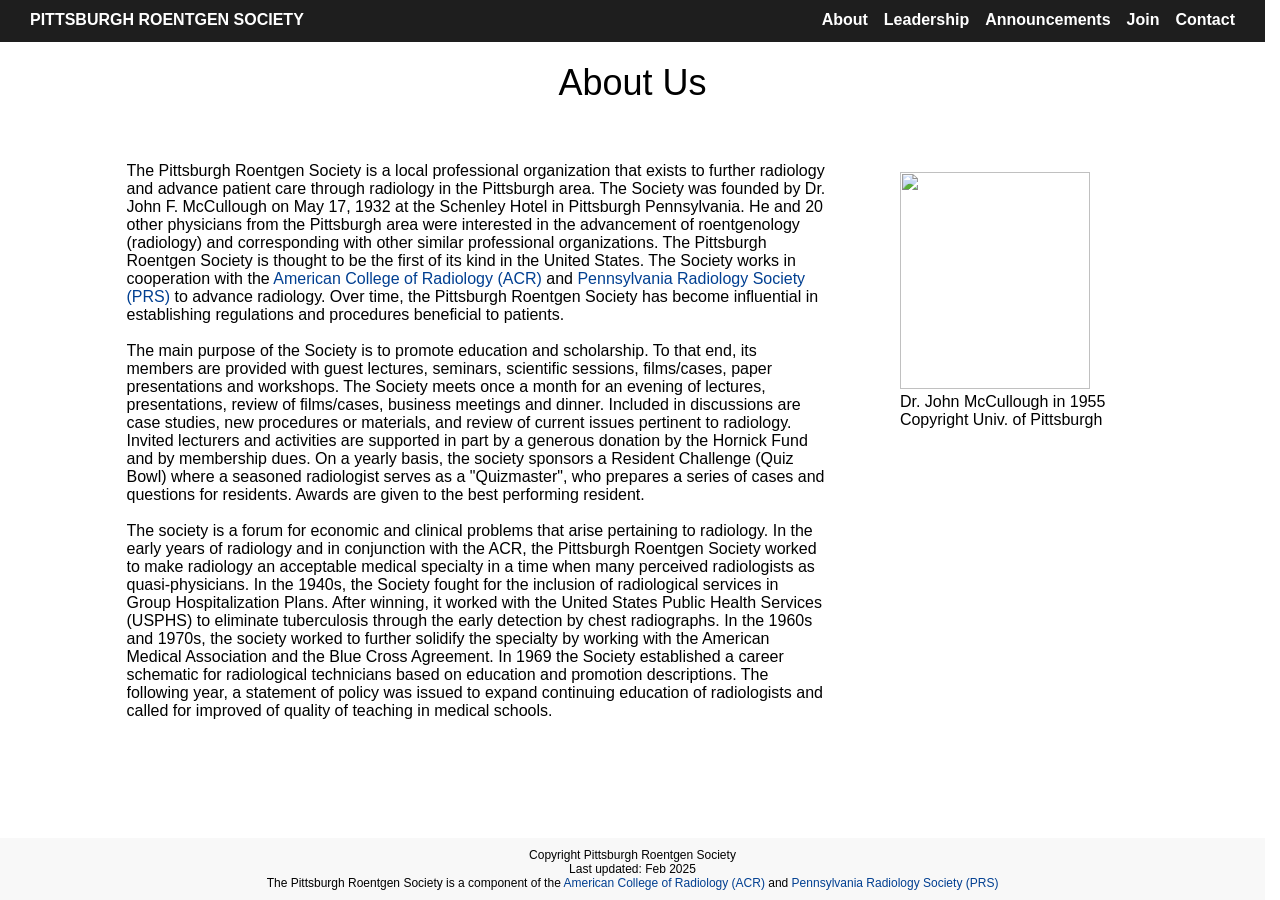
==== about.html @ 7823d3b1 "Add files via upload" ====
<!DOCTYPE html>
<html lang="en">
<head>
    <meta charset="UTF-8">
    <title>Pittsburgh Roentgen Society</title> 
    <link rel="stylesheet" href="styles.css">
    <link rel="shortcut icon" type="image/x-icon" href="icon.png" />
</head>

<body>


<nav class="navbar">
    <ul class = "nav-links">
        <li class = "logo"><a href="index.html"> PITTSBURGH ROENTGEN SOCIETY</a></li>
    </ul>    
    <ul class="nav-links">
        <li class = "logo"><a href="about.html">About</a></li>
        <li class = "logo"><a href="leadership.html">Leadership</a></li>
        <li class = "logo"><a href="announcements.html">Announcements</a></li>
        <li class = "logo"><a href="join.html">Join</a></li>
        <li class = "logo"><a href="contact.html">Contact</a></li>
    </ul>
</nav>


<main>

    <div class = "t1">

    About Us

    </div>

    <br>

    <div style="padding-top:20px" class = "about_container">

        <div class = "about_1">
        
            <p> The Pittsburgh Roentgen Society is a local professional organization that exists to further radiology and advance patient care through radiology in the Pittsburgh area. The Society was founded by Dr. John F. McCullough on May 17, 1932 at the Schenley Hotel in Pittsburgh Pennsylvania. He and 20 other physicians from the Pittsburgh area were interested in the advancement of roentgenology (radiology) and corresponding with other similar professional organizations. The Pittsburgh Roentgen Society is thought to be the first of its kind in the United States. The Society works in cooperation with the <a href="https://www.acr.org/">American College of Radiology (ACR)</a> and <a href="https://paradsoc.org/?"> Pennsylvania Radiology Society (PRS) </a> to advance radiology. Over time, the Pittsburgh Roentgen Society has become  influential in establishing regulations and procedures beneficial to patients. </p>

            <br>

            <p> The main purpose of the Society is to promote education and scholarship. To that end, its members are provided with guest lectures, seminars, scientific sessions, films/cases, paper presentations and workshops. The Society meets once a month for an evening of lectures, presentations, review of films/cases, business meetings and dinner. Included in discussions are case studies, new procedures or materials, and review of current issues pertinent to radiology. Invited lecturers and activities are supported in part by a generous donation by the Hornick Fund and by membership dues. On a yearly basis, the society sponsors a Resident Challenge (Quiz Bowl) where a seasoned radiologist serves as a "Quizmaster", who prepares a series of cases and questions for residents. Awards are given to the best performing resident. </p>

            <br>

            <p> The society is a forum for economic and clinical problems that arise pertaining to radiology. In the early years of radiology and in conjunction with the ACR, the Pittsburgh Roentgen Society worked to make radiology an acceptable medical specialty in a time when many perceived radiologists as quasi-physicians. In the 1940s, the Society fought for the inclusion of radiological services in Group Hospitalization Plans. After winning, it worked with the United States Public Health Services (USPHS) to eliminate tuberculosis through the early detection by chest radiographs. In the 1960s and 1970s, the society worked to further solidify the specialty by working with the American Medical Association and the Blue Cross Agreement. In 1969 the Society established a career schematic for radiological technicians based on education and promotion descriptions. The following year, a statement of policy was issued to expand continuing education of radiologists and called for improved of quality of teaching in medical schools. </p>

        </div>


        <div class = "about_2">
            <figure>
                 <img src = "McCullough.jpg" width = "190" height = "217">
                 <figcaption>Dr. John McCullough in 1955 <br> Copyright Univ. of Pittsburgh </figcaption>
            </figure>
        </div>

    </div>

</main>

<br>

<footer>
    <p>Copyright Pittsburgh Roentgen Society</p> 

    <p>Last updated: Feb 2025</p>

    <p> The Pittsburgh Roentgen Society is a component of the <a href="https://www.acr.org/">American College of Radiology (ACR)</a> and <a href="https://paradsoc.org/?"> Pennsylvania Radiology Society (PRS) </a></p>
</footer>


</body>


</html>
---- styles.css ----
html {
  overflow-y: scroll; /* Ensures a scrollbar can appear */
  scrollbar-gutter: stable; /* Reserves space for the scrollbar, preventing layout shift */
}

/* Reset */
* {
    margin: 0;
    padding: 0;
    box-sizing: border-box;
}

/* Navbar container */
.navbar {
    display: flex;
    justify-content: space-between;
    align-items: center;
    background-color: #1e1e1e;
    padding-bottom: 10px;
    padding-left: 30px;
    padding-right: 30px;
}

/* Logo */


.logo {
    color: #ffffff;
    font-size: 28px;
    font-weight: bold;
}

/* Nav links */
.nav-links {
    list-style: none;
    display: flex;
    gap: 16px;
}

/* Links */
.nav-links a {
    color: #ffffff;
    text-decoration: none;
    font-size: 16px;
    transition: color 0.3s ease;
}

/* Hover effect */
.nav-links a:hover {
    color: #7F7F7F;
}



body {
  min-height: 100vh;
  margin: 0;
  font-family: Arial;
}


footer {
  min-height: 50px;
  background: #F8F8F8;
  text-align: center;
  padding-top: 10px;
  padding-bottom: 10px;
  font-size: 12px;
}


/* The article fills all the space between header & footer */

body {
  display: flex;
  flex-direction: column;
}

main {
  flex: 1;
  width: 80%;
  margin: auto;

}

/* titles are centered,
 headings are left,
 paragraphs */


.t1 {
    padding-top: 20px;
    padding-bottom: 20px;
    font-size: 36px;
    text-align: center;
}


.t2 {
    padding-top: 10px;
    padding-bottom: 10px;
    font-size: 20px;
    text-align: center;
}

.h1 {
    padding-top: 20px;
    padding-bottom: 20px;
    font-size: 36px;
    text-align: left;
}

.h2 {
    padding-top: 10px;
    padding-bottom: 10px;
    font-size: 20px;
    text-align: left;
}

.h3 {
    padding-top: 5px;
    padding-bottom: 5px;
    font-size: 16px;
    text-align: left;
}



/* hyperlinks */

a {
    text-decoration: none;
    color: #003F91;
}

a:hover{
    color: grey;
}



.contact{
    padding-top: 10px;
    text-align:center;
}

/* flex container for home */

.home_container{
    display: flex;
    align-items: center;
    gap: 30 px;
    overflow: auto;
    padding-top: 0px;
}


.home_1{
    width: 50%;
}

.home_2{
    width:50%;
    mid-width: 0;
    display: flex;
    justify-content: center;
    padding-top: 10px;
}

/* flex container for leadership */

.lead_container {
    display: grid;
    grid-template-columns: repeat(auto-fill, minmax(200px, 1fr));
    gap: 12px;
    padding-top: 20px;
    padding-bottom: 20px;
    width: 70%;
    margin: 0 auto;
}

.lead{
    display: flex;
    flex-direction: column;
}

.lead img{
    width: 100%;
    aspect-ratio: 1 / 1;     
    object-fit: contain;       
    background: white;
}

.lead_caption{
    padding: 6px;
}

.name{

}

.role{
    font-weight: bold;
    font-size: 14px;
}

.title{
    font-size: 12px;
}

.past_pres{
    width: 70%;
    margin: 0 auto;
}

.year{
    padding-right: 5px;
}

.institution{
    font-size: 14px;
    padding-bottom: 5px;
}

/* flex container for about */

.about_container {
  display: flex; /* Makes the children flex items arranged in a row by default */
  gap: 0px; /* Adds space between the divs */
  overflow: auto;
}

.about_1 {
  width:80%;
  padding-bottom: 20px;
}

.about_2 {
    padding-left: 40px;
    padding-top: 10px;
    width:35%;
    min-width: 0;
    display: flex;
    justify-content: center;
}

.icon{
    display:block;
    margin: auto;
    height: 150px;
    width: 150px
}

.announcements {
    width: 50%;
    display:flex;
    flex-direction: column;
    justify-content: center;
}

.join{
    width: 50%;
    margin-left: auto;
    margin-right: auto;

}

.contact_form {
    text-align: center;
    margin: auto;    
}

iframe {
    width:100%;
    height: 500px;
}

hr {
    margin-left: 0;
}

/* for small screens */

@media(max-width: 850px){

    .home_container, .about_container{
        flex-direction: column;
    }
    .home_1, .home_2, .about_1, .about_2 {
        width:100%;
    }

    /* fix join */
    .join{
        width: 75%;
        margin-left:auto;
        margin-right:auto;
    }

    .announcements{
        width: 75%;
        margin-left:auto;
        margin-right:auto;
    }

    /* fix nav bar */

    .navbar{
        flex-direction: column;
    }

    .lead_container{
        width: 60%
    }

    .past_pres{
        width:100%;
    }
}

@media(max-width:450px){
    .join {
        width: 100%;
        margin-left:auto;
        margin-right:auto
    } 

    .announcements {
        width: 100%;
        margin-left:auto;
        margin-right:auto
    }

}
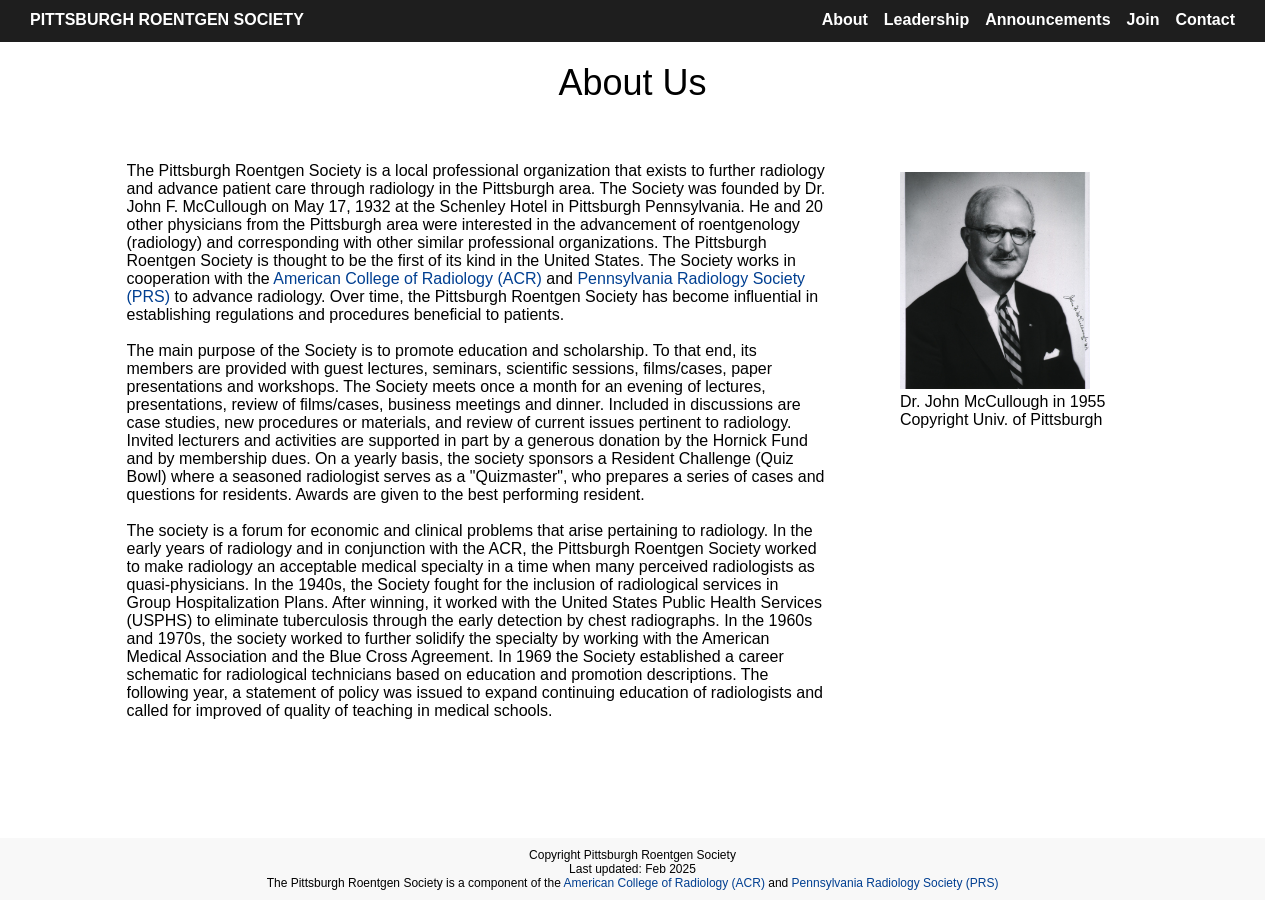
==== commit 7628c7fb: "Add files via upload" ====
--- a/about.html
+++ b/about.html
@@ -53,7 +53,7 @@
 
         <div class = "about_2">
             <figure>
-                 <img src = "McCullough.jpg" width = "190" height = "217">
+                 <img src = "mccullough.jpg" width = "190" height = "217">
                  <figcaption>Dr. John McCullough in 1955 <br> Copyright Univ. of Pittsburgh </figcaption>
             </figure>
         </div>
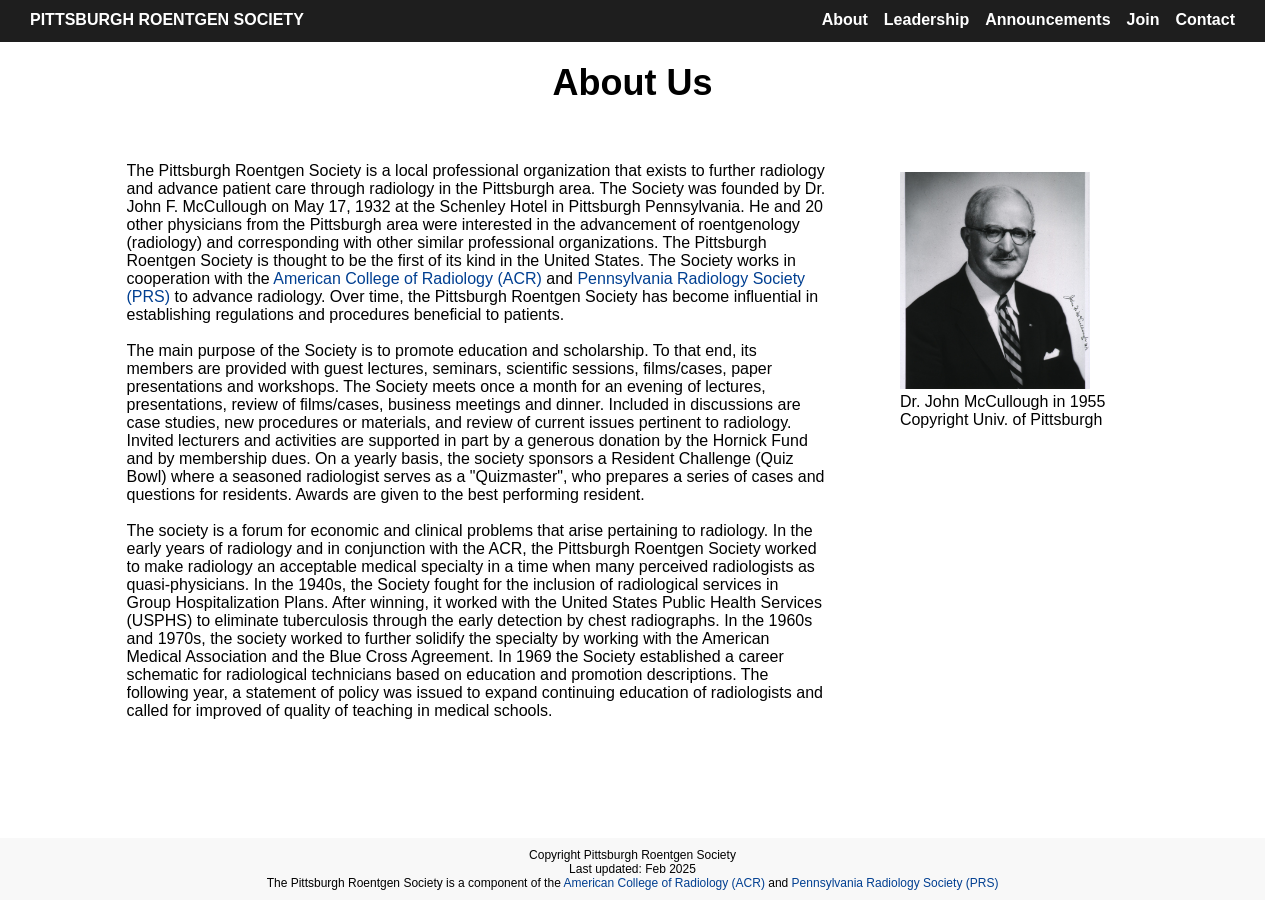
==== commit 56826fd3: "Add files via upload" ====
--- a/about.html
+++ b/about.html
@@ -2,6 +2,7 @@
 <html lang="en">
 <head>
     <meta charset="UTF-8">
+    <meta name="viewport" content="width=device-width, initial-scale=1.0">
     <title>Pittsburgh Roentgen Society</title> 
     <link rel="stylesheet" href="styles.css">
     <link rel="shortcut icon" type="image/x-icon" href="icon.png" />
--- a/styles.css
+++ b/styles.css
@@ -2,8 +2,9 @@
 
 
 html {
-  overflow-y: scroll; /* Ensures a scrollbar can appear */
-  scrollbar-gutter: stable; /* Reserves space for the scrollbar, preventing layout shift */
+    scroll-behavior: smooth;
+    overflow-y: scroll; /* Ensures a scrollbar can appear */
+    scrollbar-gutter: stable; /* Reserves space for the scrollbar, preventing layout shift */
 }
 
 /* Reset */
@@ -96,14 +97,28 @@
     padding-bottom: 20px;
     font-size: 36px;
     text-align: center;
-}
-
-
-.t2 {
+    font-weight: bold;
+}
+
+.t2{
     padding-top: 10px;
     padding-bottom: 10px;
     font-size: 20px;
     text-align: center;
+}
+
+
+.t2_mtg {
+    font-size: 20px;
+    padding-top: 40px;
+    padding-bottom: 40px;
+    background-color: lightgray;
+    padding: 6px 12px;
+    display: inline-block;
+    border: 10px solid white; 
+    border-radius: 16px;
+  
+ 
 }
 
 .h1 {
@@ -254,11 +269,34 @@
     width: 150px
 }
 
+.sidebar{
+    position:fixed;
+    top: 50%;
+}
+
 .announcements {
-    width: 50%;
+    width:70%;
+    margin: 0 auto;   
     display:flex;
-    flex-direction: column;
-    justify-content: center;
+}
+
+.side{
+    width: 30%
+}
+
+.link:hover{
+    color:grey;
+}
+
+
+.photos{
+    width: 70%;
+}
+
+.photos img {
+  width: 100%;
+  height: auto;
+  display: block;
 }
 
 .join{
@@ -281,6 +319,11 @@
 hr {
     margin-left: 0;
 }
+
+
+/* formatting for announcements */
+
+
 
 /* for small screens */
 
@@ -301,7 +344,7 @@
     }
 
     .announcements{
-        width: 75%;
+        width: 100%;
         margin-left:auto;
         margin-right:auto;
     }
@@ -336,5 +379,21 @@
 
 }
 
-
-
+#myBtn {
+  position: fixed; /* Fixed/sticky position */
+  top:85%;
+  z-index: 99; /* Make sure it does not overlap */
+  border: none; /* Remove borders */
+  outline: none; /* Remove outline */
+  background-color: grey; /* Set a background color */
+  color: white; /* Text color */
+  cursor: pointer; /* Add a mouse pointer on hover */
+  padding: 10px; /* Some padding */
+  border-radius: 10px; /* Rounded corners */
+  font-size: 14px; /* Increase font size */
+}
+
+#myBtn:hover {
+  background-color: #555; /* Add a dark-grey background on hover */
+}
+
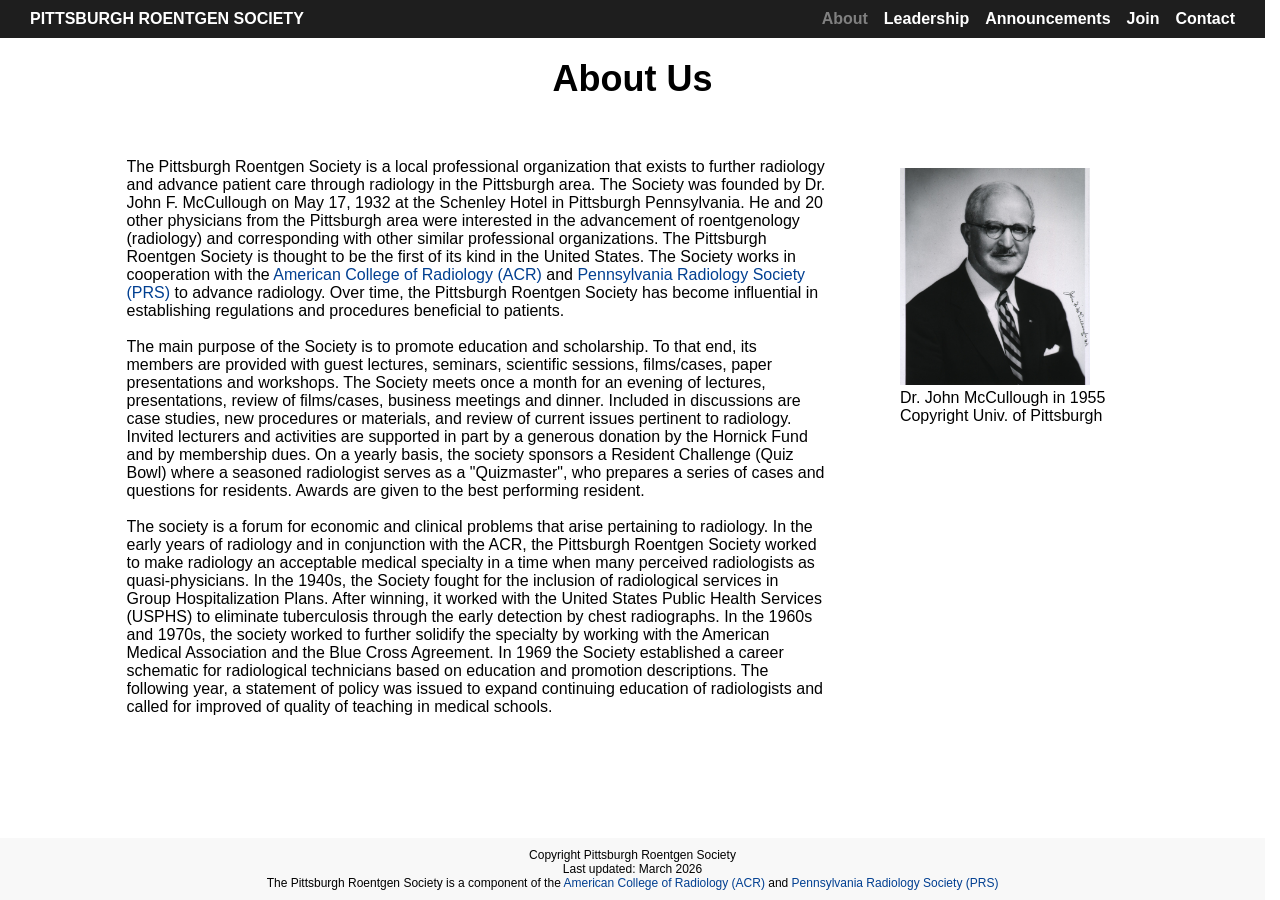
==== commit fc33d955: "touch up nav bar and pdf embed" ====
--- a/about.html
+++ b/about.html
@@ -10,20 +10,18 @@
 
 <body>
 
-
-<nav class="navbar">
-    <ul class = "nav-links">
-        <li class = "logo"><a href="index.html"> PITTSBURGH ROENTGEN SOCIETY</a></li>
-    </ul>    
-    <ul class="nav-links">
-        <li class = "logo"><a href="about.html">About</a></li>
-        <li class = "logo"><a href="leadership.html">Leadership</a></li>
-        <li class = "logo"><a href="announcements.html">Announcements</a></li>
-        <li class = "logo"><a href="join.html">Join</a></li>
-        <li class = "logo"><a href="contact.html">Contact</a></li>
-    </ul>
-</nav>
-
+    <div class="navbar">
+        <ul class = "nav-link">
+            <li><a href="index.html"> PITTSBURGH ROENTGEN SOCIETY</a></li>
+        </ul>    
+        <ul class="nav-link">
+            <li class = "active-logo"><a href="about.html"> About</a></li>
+            <li><a href="leadership.html">Leadership</a></li>
+            <li><a href="announcements.html">Announcements</a></li>
+            <li><a href="join.html">Join</a></li>
+            <li><a href="contact.html">Contact</a></li>
+        </ul>
+    </div>
 
 <main>
 
@@ -68,7 +66,7 @@
 <footer>
     <p>Copyright Pittsburgh Roentgen Society</p> 
 
-    <p>Last updated: Feb 2025</p>
+    <p>Last updated: March 2026</p>
 
     <p> The Pittsburgh Roentgen Society is a component of the <a href="https://www.acr.org/">American College of Radiology (ACR)</a> and <a href="https://paradsoc.org/?"> Pennsylvania Radiology Society (PRS) </a></p>
 </footer>
--- a/styles.css
+++ b/styles.css
@@ -1,5 +1,3 @@
-
-
 
 html {
     scroll-behavior: smooth;
@@ -14,47 +12,38 @@
     box-sizing: border-box;
 }
 
-/* Navbar container */
+/* format the top nav bar */
+
 .navbar {
     display: flex;
     justify-content: space-between;
     align-items: center;
     background-color: #1e1e1e;
-    padding-bottom: 10px;
-    padding-left: 30px;
-    padding-right: 30px;
-}
-
-/* Logo */
-
-
-.logo {
-    color: #ffffff;
-    font-size: 28px;
+    padding: 10px 30px;
+}
+
+.nav-link {
+    list-style: none;
+    display: flex;
+    gap: 16px;
+}
+
+.nav-link a{
+    color: white;
+    text-decoration: none;
     font-weight: bold;
-}
-
-/* Nav links */
-.nav-links {
-    list-style: none;
-    display: flex;
-    gap: 16px;
-}
-
-/* Links */
-.nav-links a {
-    color: #ffffff;
-    text-decoration: none;
     font-size: 16px;
     transition: color 0.3s ease;
 }
 
-/* Hover effect */
-.nav-links a:hover {
-    color: #7F7F7F;
-}
-
-
+
+.nav-link a:hover {
+    color: #7F7F7F
+}
+
+.active-logo a{
+    color: grey;
+}
 
 body {
   min-height: 100vh;
@@ -167,22 +156,18 @@
 .home_container{
     display: flex;
     align-items: center;
-    gap: 30 px;
-    overflow: auto;
     padding-top: 0px;
 }
 
 
 .home_1{
     width: 50%;
+    padding-right: 30px;
 }
 
 .home_2{
-    width:50%;
-    mid-width: 0;
-    display: flex;
-    justify-content: center;
-    padding-top: 10px;
+    width: 50%;
+    padding-top: 20px;
 }
 
 /* flex container for leadership */
@@ -334,6 +319,12 @@
     }
     .home_1, .home_2, .about_1, .about_2 {
         width:100%;
+        padding-right:0px;
+        padding-left:0px;
+    }
+
+    .photos{
+        width: 100%
     }
 
     /* fix join */
@@ -366,7 +357,7 @@
 
 @media(max-width:450px){
     .join {
-        width: 100%;
+        width: 90%;
         margin-left:auto;
         margin-right:auto
     } 
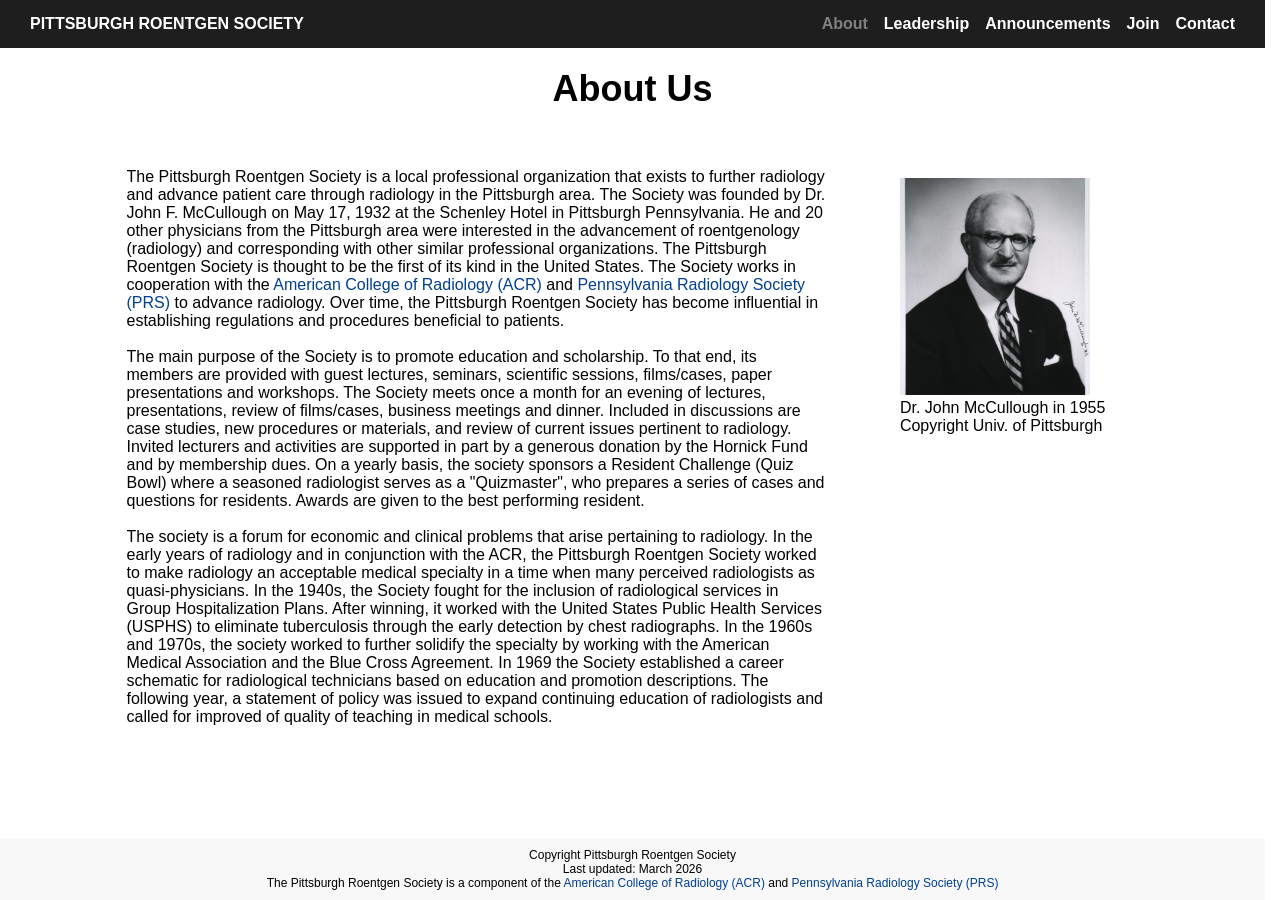
==== commit e2516884: "Add files via upload fix nav bar spacing" ====
--- a/about.html
+++ b/about.html
@@ -12,7 +12,7 @@
 
     <div class="navbar">
         <ul class = "nav-link">
-            <li><a href="index.html"> PITTSBURGH ROENTGEN SOCIETY</a></li>
+            <li class = "main"><a href="index.html"> PITTSBURGH ROENTGEN SOCIETY</a></li>
         </ul>    
         <ul class="nav-link">
             <li class = "active-logo"><a href="about.html"> About</a></li>
--- a/styles.css
+++ b/styles.css
@@ -19,7 +19,7 @@
     justify-content: space-between;
     align-items: center;
     background-color: #1e1e1e;
-    padding: 10px 30px;
+    padding: 15px 30px;
 }
 
 .nav-link {
@@ -344,6 +344,10 @@
 
     .navbar{
         flex-direction: column;
+    }
+
+    .main {
+        padding-bottom: 10px;
     }
 
     .lead_container{
